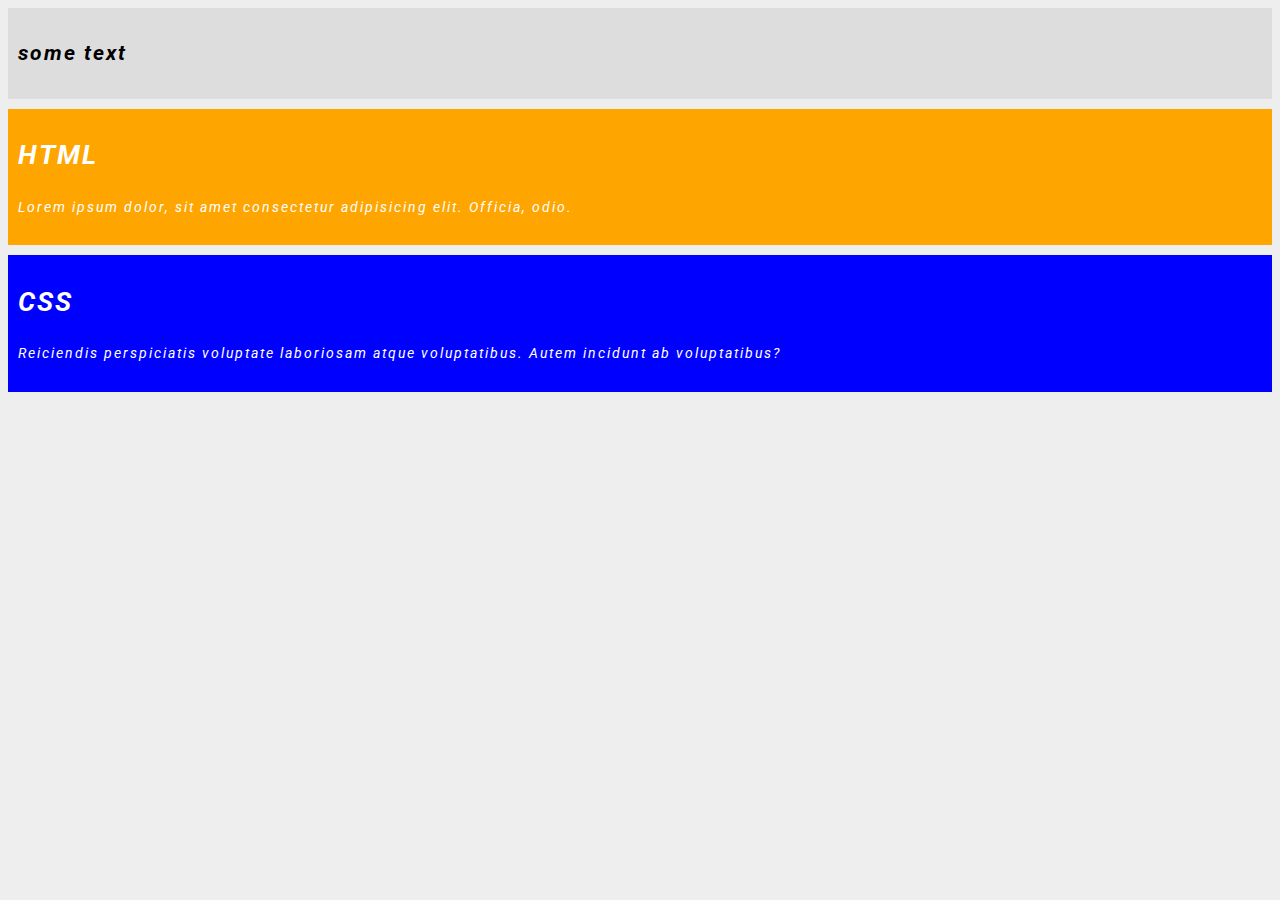
==== css-course/index.html @ bc804865 "some refactor" ====
<!DOCTYPE html>
<html lang="en">
<head>
    <meta charset="UTF-8">
    <meta name="viewport" content="width=device-width, initial-scale=1.0">
    <title>CSS</title>
    <link rel="stylesheet" href="style.css">
    <link rel="stylesheet" href="fonts.css">
</head>
<body>
    
    <header id="header">
        <h3>some text</h3>
    </header>
    <div class="card html">
        <h2>HTML</h2>
        <p>Lorem ipsum dolor, sit amet consectetur adipisicing elit. Officia, odio.</p>
    </div>
    <div class="card css">
        <h2>CSS</h2>
        <p>Reiciendis perspiciatis voluptate laboriosam atque voluptatibus. Autem incidunt ab voluptatibus?</p>
    </div>
</body>
</html>
---- css-course/style.css ----
/* Tag Name */
body {
    background: #eee;
}
/* Class */
.card {
padding: 10px;
background-color: #fff;
/* margin-bottom: 10px; */
color: white;
}
.card p {
    font-size: 14px;
}
.html{
    background-color: orange;
}
.css {
    background-color: blue;
}


/* Id */
#header {
    background: #ddd;
    padding: 10px;
}
#header, .html, .css{
    margin-bottom: 10px;
}
---- css-course/fonts.css ----
@import url("https://fonts.googleapis.com/css2?family=Roboto:ital@0;1&display=swap");

body {
  font-family: Tahoma, Geneva, Verdana, sans-serif;
  font-family: Roboto, sans-serif;
  font-size: 18px;
  line-height: 1.6em;
  font-weight: normal;
  font-style: italic;
  letter-spacing: 2px;
  /* text-decoration: line-through blue; */
  /* font: normal 20px Roboto, sans-serif; */
  /* word-spacing: 20px; */
}
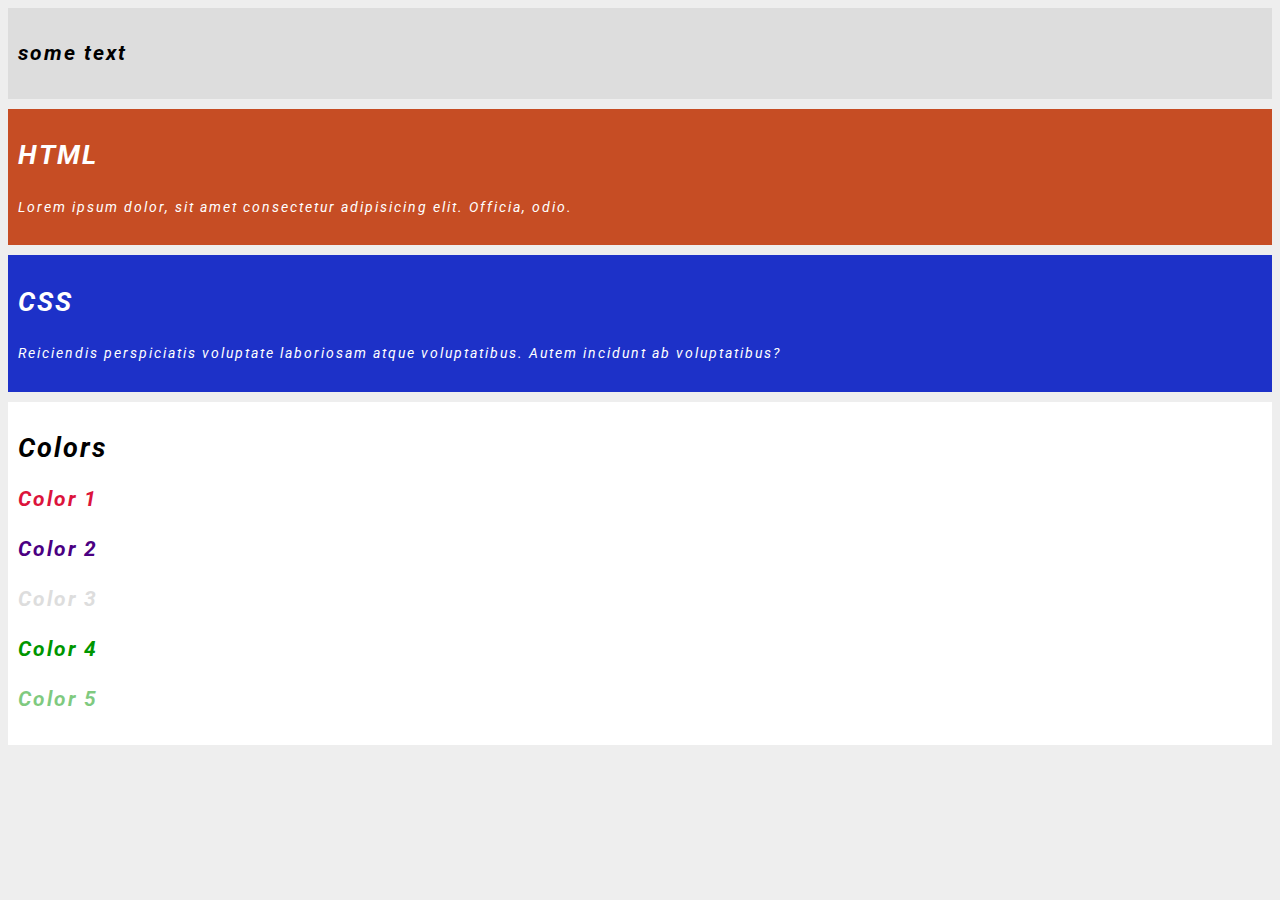
==== commit 043fc134: "make some shanges" ====
--- a/css-course/index.html
+++ b/css-course/index.html
@@ -6,6 +6,7 @@
     <title>CSS</title>
     <link rel="stylesheet" href="style.css">
     <link rel="stylesheet" href="fonts.css">
+    <link rel="stylesheet" href="colors.css">
 </head>
 <body>
     
@@ -20,5 +21,14 @@
         <h2>CSS</h2>
         <p>Reiciendis perspiciatis voluptate laboriosam atque voluptatibus. Autem incidunt ab voluptatibus?</p>
     </div>
+
+    <div class="card">
+        <h2>Colors</h2>
+        <h3 class="color-1">Color 1</h3>
+        <h3 class="color-2">Color 2</h3>
+        <h3 class="color-3">Color 3</h3>
+        <h3 class="color-4">Color 4</h3>
+        <h3 class="color-5">Color 5</h3>
+    </div>
 </body>
 </html>--- a/css-course/style.css
+++ b/css-course/style.css
@@ -7,16 +7,16 @@
 padding: 10px;
 background-color: #fff;
 /* margin-bottom: 10px; */
-color: white;
+
 }
 .card p {
     font-size: 14px;
 }
 .html{
-    background-color: orange;
+    background-color: #c64d24;
 }
 .css {
-    background-color: blue;
+    background-color: #1d31c8;
 }
 
 
--- a/css-course/colors.css
+++ b/css-course/colors.css
@@ -0,0 +1,22 @@
+.color-1 {
+    color:crimson ;
+}
+/* RedGreenBlue */
+    /* 00 -- ff */
+.color-2 {
+    color: #4b0082;
+}
+.color-3 {
+    color: #ddd;
+}
+/* rgb(0,0,0)  0 - 255 */
+.color-4 {
+    color: rgb(0, 150, 0);
+}
+.color-5 {
+    color: rgba(0, 150, 0, .5);
+}
+
+.html, .css {
+    color: white;
+}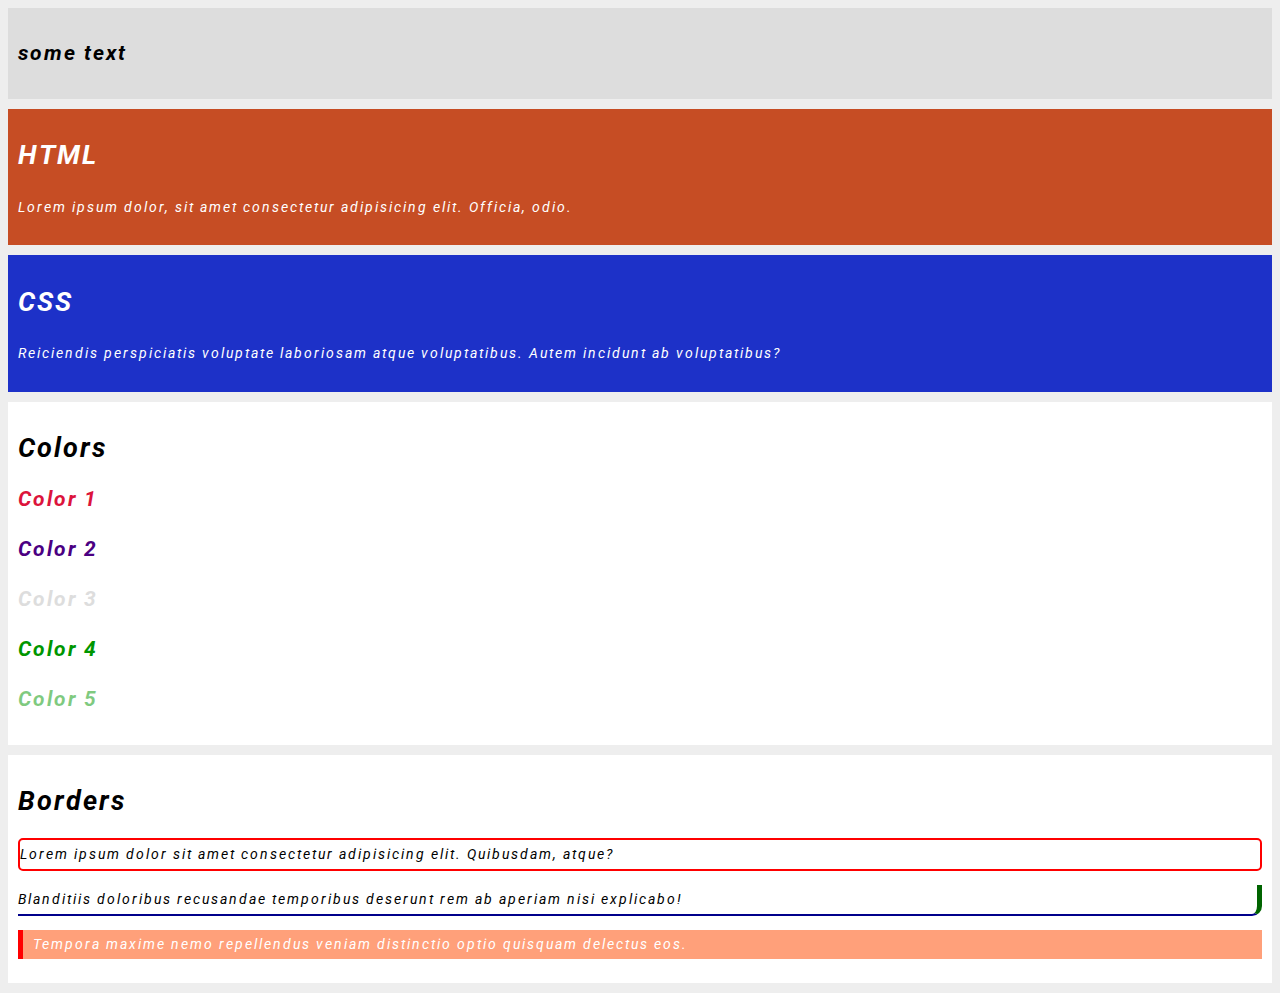
==== commit dbc01bf2: "border appears" ====
--- a/css-course/index.html
+++ b/css-course/index.html
@@ -1,5 +1,6 @@
 <!DOCTYPE html>
 <html lang="en">
+
 <head>
     <meta charset="UTF-8">
     <meta name="viewport" content="width=device-width, initial-scale=1.0">
@@ -7,9 +8,11 @@
     <link rel="stylesheet" href="style.css">
     <link rel="stylesheet" href="fonts.css">
     <link rel="stylesheet" href="colors.css">
+    <link rel="stylesheet" href="borders.css">
 </head>
+
 <body>
-    
+
     <header id="header">
         <h3>some text</h3>
     </header>
@@ -30,5 +33,12 @@
         <h3 class="color-4">Color 4</h3>
         <h3 class="color-5">Color 5</h3>
     </div>
+    <div class="card">
+        <h2>Borders</h2>
+        <p class="border-1">Lorem ipsum dolor sit amet consectetur adipisicing elit. Quibusdam, atque?</p>
+        <p class="border-2">Blanditiis doloribus recusandae temporibus deserunt rem ab aperiam nisi explicabo!</p>
+        <p class="border-3">Tempora maxime nemo repellendus veniam distinctio optio quisquam delectus eos.</p>
+    </div>
 </body>
+
 </html>--- a/css-course/style.css
+++ b/css-course/style.css
@@ -6,7 +6,7 @@
 .card {
 padding: 10px;
 background-color: #fff;
-/* margin-bottom: 10px; */
+margin-bottom: 10px;
 
 }
 .card p {
--- a/css-course/borders.css
+++ b/css-course/borders.css
@@ -0,0 +1,20 @@
+.border-1 {
+    /* border-width: 2px;
+    border-style: solid;
+    border-color: red; */
+    border: 2px solid red;
+    border-radius: 5px;
+}
+/* border bottom right left */
+.border-2 {
+    border-bottom: 2px solid darkblue;
+    border-right: 5px solid darkgreen;
+    border-bottom-right-radius: 10px;
+}
+.border-3 {
+    border-left: 5px solid red;
+    background-color: lightsalmon;
+    padding-left: 10px;
+    color: #fff;
+
+}
